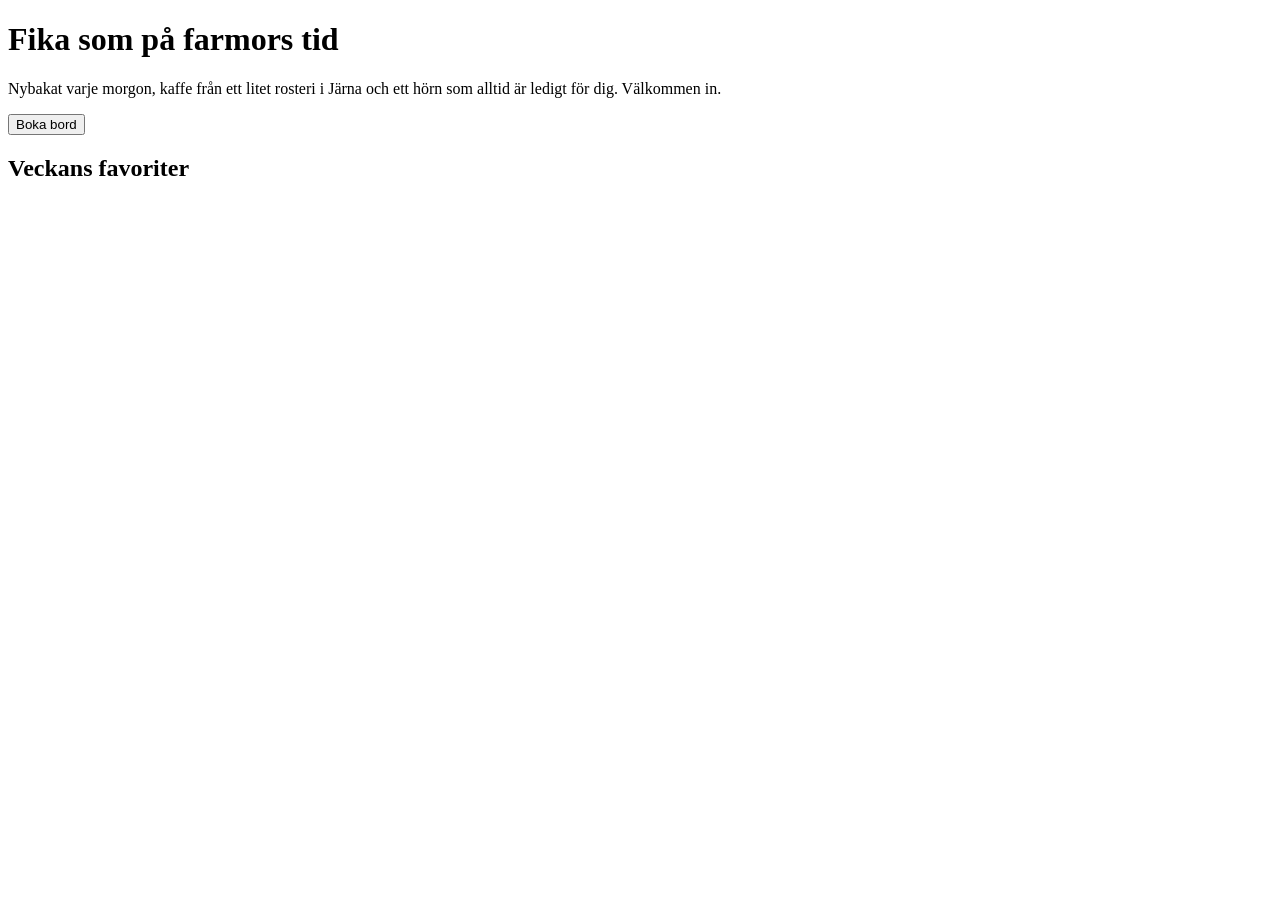
==== index.html @ 90b13fb8 "-m "Your commit message here"" ====
<!doctype html>
<html>
  <head>
    <meta charset="utf-8" />
    <title>Kafe Hörnet</title>
  </head>
  <body>
    <h1>Fika som på farmors tid</h1>
    <p>
      Nybakat varje morgon, kaffe från ett litet rosteri i Järna och ett hörn
      som alltid är ledigt för dig. Välkommen in.
    </p>
    <button>Boka bord</button>
    <h2>Veckans favoriter</h2>
  </body>
</html>
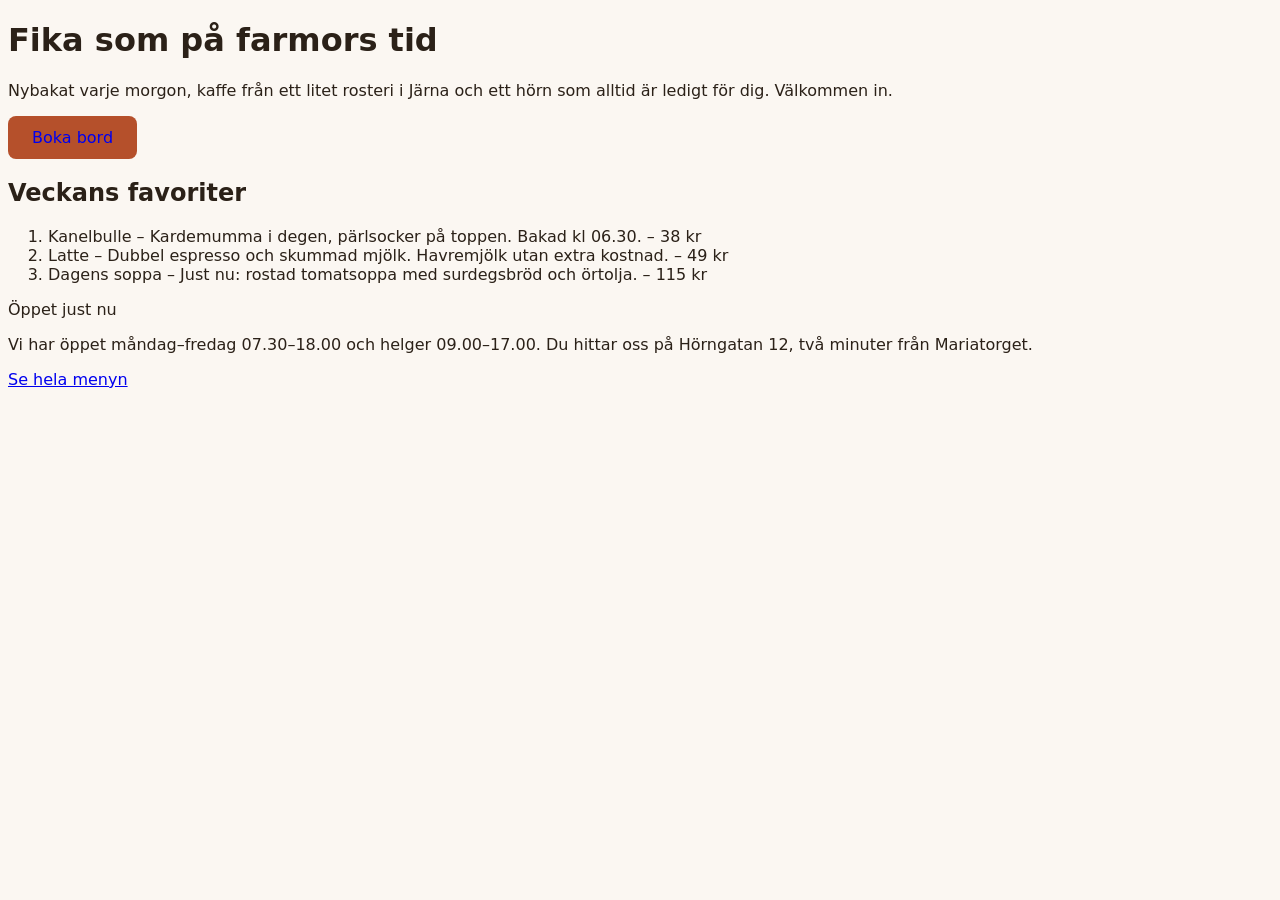
==== commit 69553728: "update" ====
--- a/index.html
+++ b/index.html
@@ -1,8 +1,9 @@
 <!doctype html>
-<html>
+<html lang="sv">
   <head>
     <meta charset="utf-8" />
     <title>Kafe Hörnet</title>
+    <link rel="stylesheet" href="style.css" />
   </head>
   <body>
     <h1>Fika som på farmors tid</h1>
@@ -10,7 +11,28 @@
       Nybakat varje morgon, kaffe från ett litet rosteri i Järna och ett hörn
       som alltid är ledigt för dig. Välkommen in.
     </p>
-    <button>Boka bord</button>
+
+    <p><a href="booking.html" class="button">Boka bord</a></p>
     <h2>Veckans favoriter</h2>
+    <ol>
+      <li>
+        Kanelbulle – Kardemumma i degen, pärlsocker på toppen. Bakad kl 06.30. –
+        38 kr
+      </li>
+      <li>
+        Latte – Dubbel espresso och skummad mjölk. Havremjölk utan extra
+        kostnad. – 49 kr
+      </li>
+      <li>
+        Dagens soppa – Just nu: rostad tomatsoppa med surdegsbröd och örtolja. –
+        115 kr
+      </li>
+    </ol>
+    <h>Öppet just nu</h>
+    <p>
+      Vi har öppet måndag–fredag 07.30–18.00 och helger 09.00–17.00. Du hittar
+      oss på Hörngatan 12, två minuter från Mariatorget.
+    </p>
+    <p><a href="menu.html">Se hela menyn</a></p>
   </body>
 </html>
--- a/style.css
+++ b/style.css
@@ -0,0 +1,31 @@
+/* Kafe Hörnet: färger och typsnitt */
+
+* {
+  box-sizing: border-box;
+}
+
+
+body {
+    font-family: system-ui, Helvetica, Arial, sans-serif;
+    line-height: 1,6;
+    color: #2B2118;
+    background-color: #FBF7F2;
+}
+
+main {
+  max-width: 1100px
+  margin: 24px
+  padding: 12px 24px
+
+}
+.button {
+  display: inline-block;
+  padding: 12px 24px;
+  font-size: 
+  font-weight: 
+  color: #ffffff;
+  text-decoration: none;
+  background-color:#B5502B;
+  border: 0;
+  border-radius: 8px;
+}
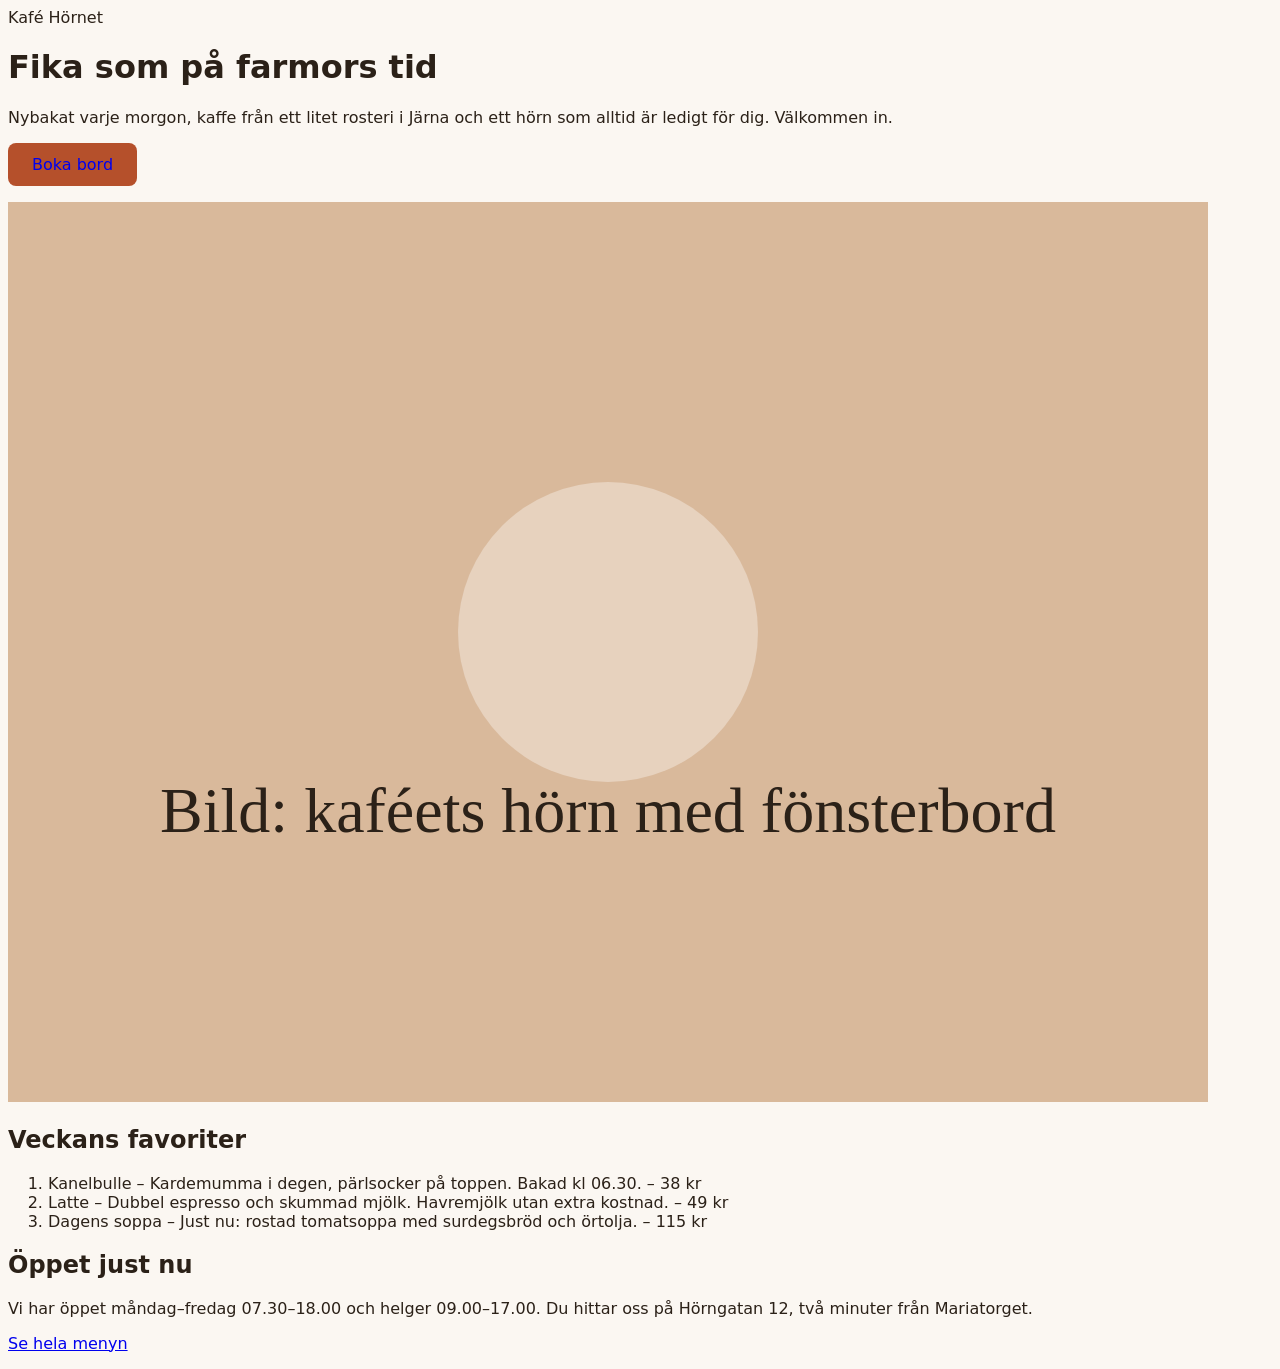
==== commit 9882ad93: "update" ====
--- a/index.html
+++ b/index.html
@@ -5,6 +5,7 @@
     <title>Kafe Hörnet</title>
     <link rel="stylesheet" href="style.css" />
   </head>
+  <header>Kafé Hörnet</header>
   <body>
     <h1>Fika som på farmors tid</h1>
     <p>
@@ -13,6 +14,7 @@
     </p>
 
     <p><a href="booking.html" class="button">Boka bord</a></p>
+    <img src="hero.svg" alt="" />
     <h2>Veckans favoriter</h2>
     <ol>
       <li>
@@ -28,7 +30,7 @@
         115 kr
       </li>
     </ol>
-    <h>Öppet just nu</h>
+    <h2>Öppet just nu</h2>
     <p>
       Vi har öppet måndag–fredag 07.30–18.00 och helger 09.00–17.00. Du hittar
       oss på Hörngatan 12, två minuter från Mariatorget.
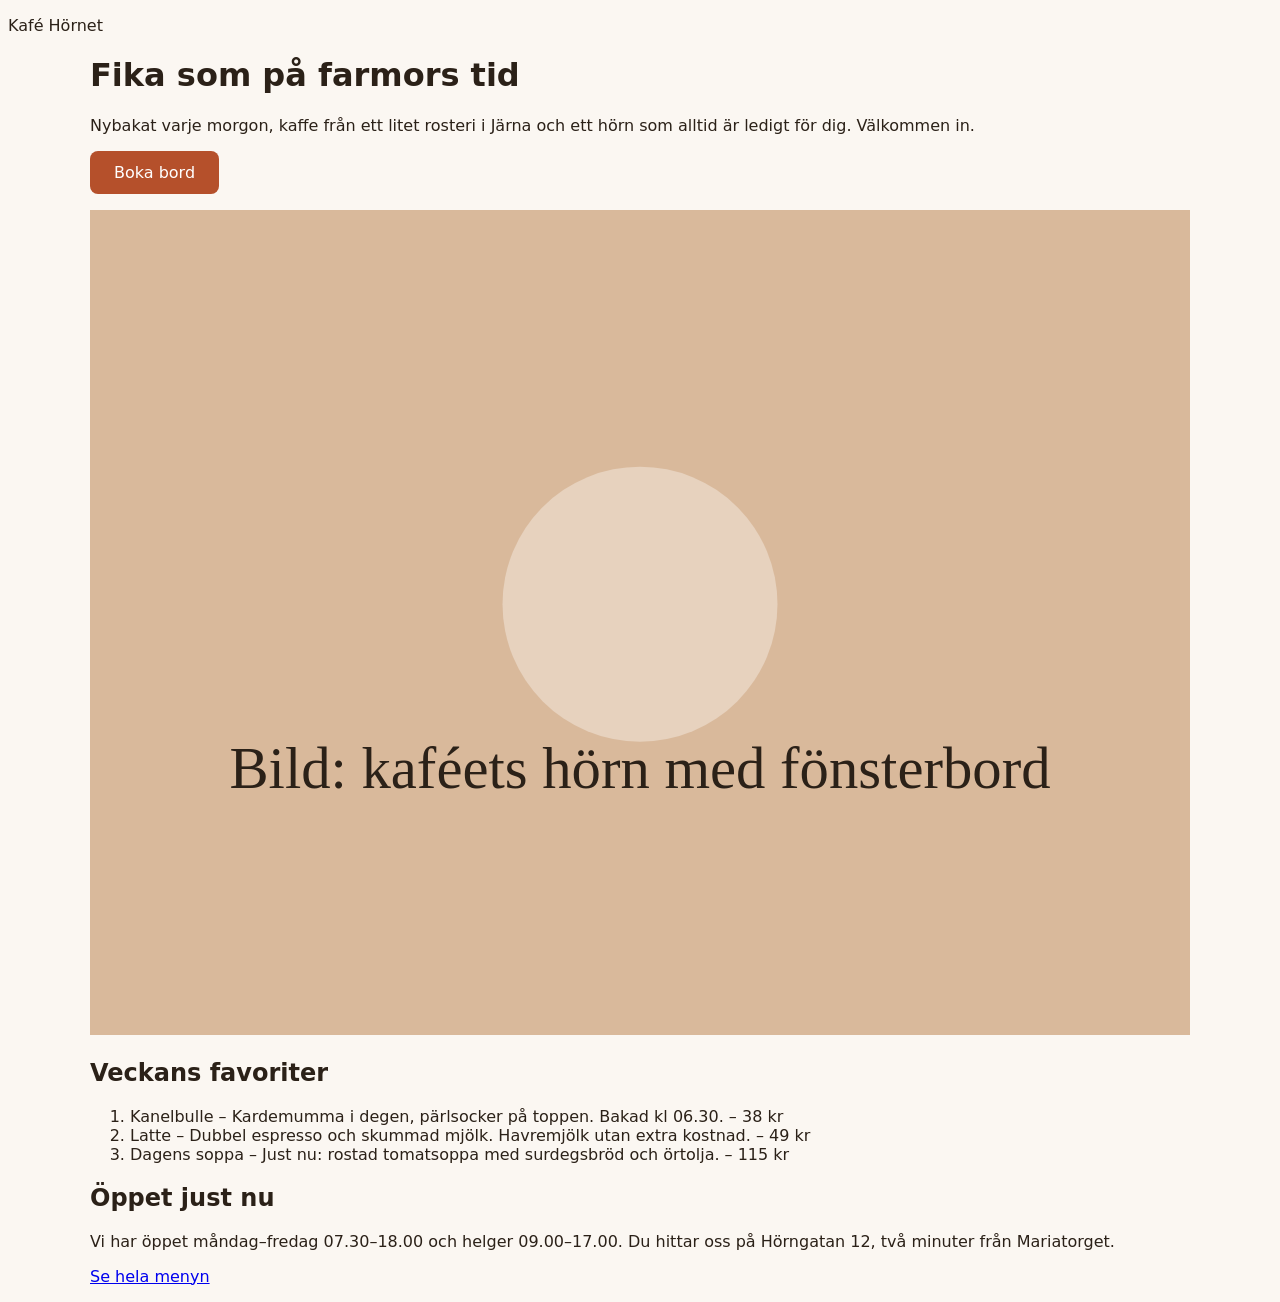
==== commit a70bddde: "update" ====
--- a/index.html
+++ b/index.html
@@ -5,36 +5,40 @@
     <title>Kafe Hörnet</title>
     <link rel="stylesheet" href="style.css" />
   </head>
-  <header>Kafé Hörnet</header>
   <body>
-    <h1>Fika som på farmors tid</h1>
-    <p>
-      Nybakat varje morgon, kaffe från ett litet rosteri i Järna och ett hörn
-      som alltid är ledigt för dig. Välkommen in.
-    </p>
+    <header>
+      <p>Kafé Hörnet</p>
+    </header>
+    <main>
+      <h1>Fika som på farmors tid</h1>
+      <p>
+        Nybakat varje morgon, kaffe från ett litet rosteri i Järna och ett hörn
+        som alltid är ledigt för dig. Välkommen in.
+      </p>
 
-    <p><a href="booking.html" class="button">Boka bord</a></p>
-    <img src="hero.svg" alt="" />
-    <h2>Veckans favoriter</h2>
-    <ol>
-      <li>
-        Kanelbulle – Kardemumma i degen, pärlsocker på toppen. Bakad kl 06.30. –
-        38 kr
-      </li>
-      <li>
-        Latte – Dubbel espresso och skummad mjölk. Havremjölk utan extra
-        kostnad. – 49 kr
-      </li>
-      <li>
-        Dagens soppa – Just nu: rostad tomatsoppa med surdegsbröd och örtolja. –
-        115 kr
-      </li>
-    </ol>
-    <h2>Öppet just nu</h2>
-    <p>
-      Vi har öppet måndag–fredag 07.30–18.00 och helger 09.00–17.00. Du hittar
-      oss på Hörngatan 12, två minuter från Mariatorget.
-    </p>
-    <p><a href="menu.html">Se hela menyn</a></p>
+      <p><a href="booking.html" class="button">Boka bord</a></p>
+      <img src="hero.svg" alt="" />
+      <h2>Veckans favoriter</h2>
+      <ol>
+        <li>
+          Kanelbulle – Kardemumma i degen, pärlsocker på toppen. Bakad kl 06.30.
+          – 38 kr
+        </li>
+        <li>
+          Latte – Dubbel espresso och skummad mjölk. Havremjölk utan extra
+          kostnad. – 49 kr
+        </li>
+        <li>
+          Dagens soppa – Just nu: rostad tomatsoppa med surdegsbröd och örtolja.
+          – 115 kr
+        </li>
+      </ol>
+      <h2>Öppet just nu</h2>
+      <p>
+        Vi har öppet måndag–fredag 07.30–18.00 och helger 09.00–17.00. Du hittar
+        oss på Hörngatan 12, två minuter från Mariatorget.
+      </p>
+      <p><a href="menu.html">Se hela menyn</a></p>
+    </main>
   </body>
 </html>
--- a/style.css
+++ b/style.css
@@ -4,28 +4,28 @@
   box-sizing: border-box;
 }
 
+img {
+  max-width: 100%;
+  height: auto;
+}
 
 body {
-    font-family: system-ui, Helvetica, Arial, sans-serif;
-    line-height: 1,6;
-    color: #2B2118;
-    background-color: #FBF7F2;
+  font-family: system-ui, Helvetica, Arial, sans-serif;
+  line-height: 1, 6;
+  color: #2b2118;
+  background-color: #fbf7f2;
 }
 
 main {
-  max-width: 1100px
-  margin: 24px
-  padding: 12px 24px
-
+  max-width: 1100px;
+  margin: 0 auto;
 }
 .button {
   display: inline-block;
   padding: 12px 24px;
-  font-size: 
-  font-weight: 
   color: #ffffff;
   text-decoration: none;
-  background-color:#B5502B;
+  background-color: #b5502b;
   border: 0;
   border-radius: 8px;
-}+}
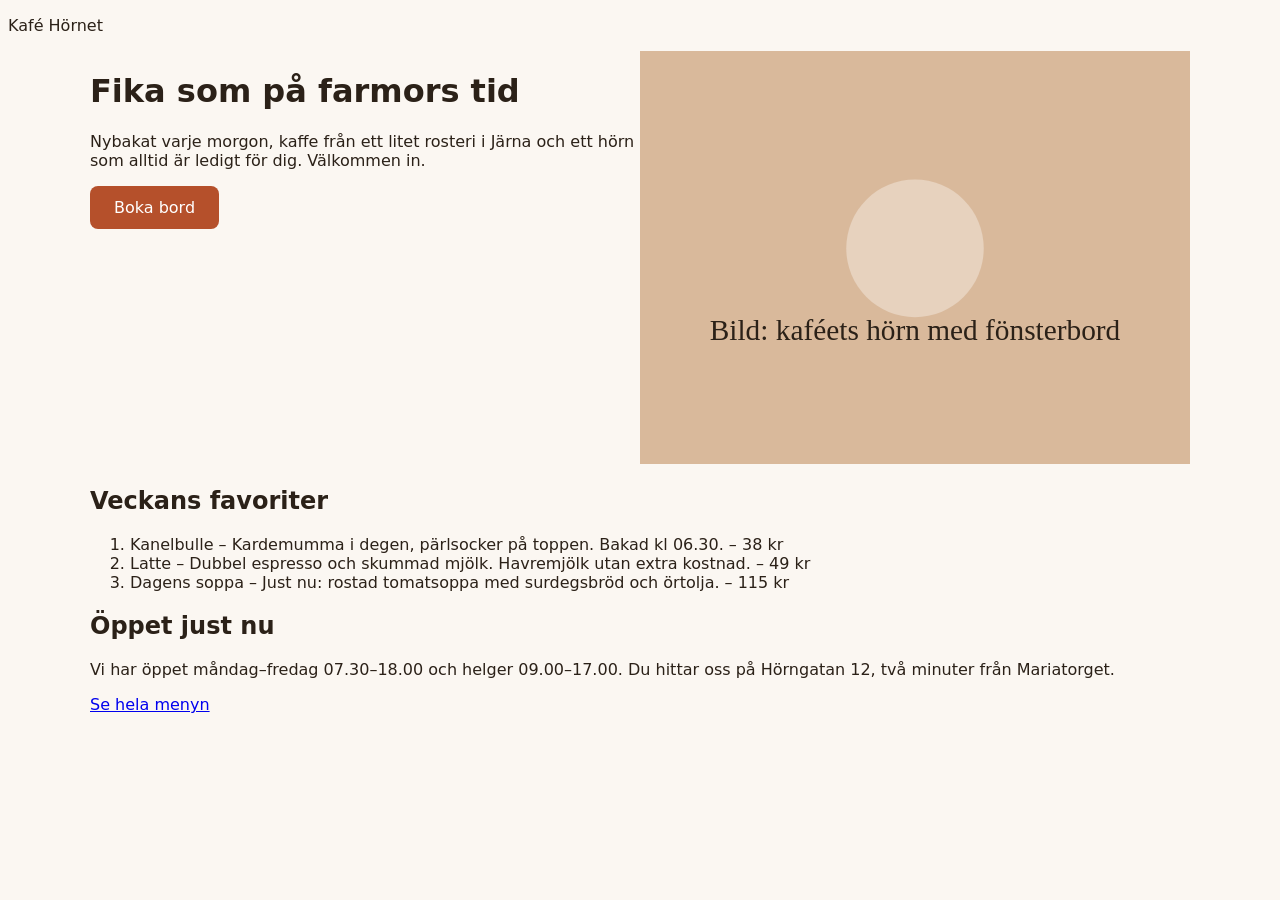
==== commit a736f6a1: "updatesidavidsida" ====
--- a/index.html
+++ b/index.html
@@ -10,14 +10,21 @@
       <p>Kafé Hörnet</p>
     </header>
     <main>
-      <h1>Fika som på farmors tid</h1>
-      <p>
-        Nybakat varje morgon, kaffe från ett litet rosteri i Järna och ett hörn
-        som alltid är ledigt för dig. Välkommen in.
-      </p>
+      <div class="cardparent">
+        <div class="card">
+          <h1>Fika som på farmors tid</h1>
+          <p>
+            Nybakat varje morgon, kaffe från ett litet rosteri i Järna och ett
+            hörn som alltid är ledigt för dig. Välkommen in.
+          </p>
+          <p><a href="booking.html" class="button">Boka bord</a></p>
+        </div>
 
-      <p><a href="booking.html" class="button">Boka bord</a></p>
-      <img src="hero.svg" alt="" />
+        <div class="card">
+          <img src="hero.svg" alt="" />
+        </div>
+      </div>
+
       <h2>Veckans favoriter</h2>
       <ol>
         <li>
--- a/style.css
+++ b/style.css
@@ -29,3 +29,10 @@
   border: 0;
   border-radius: 8px;
 }
+.cardparent {
+  display: flex;
+}
+
+.card {
+  flex: 1;
+}
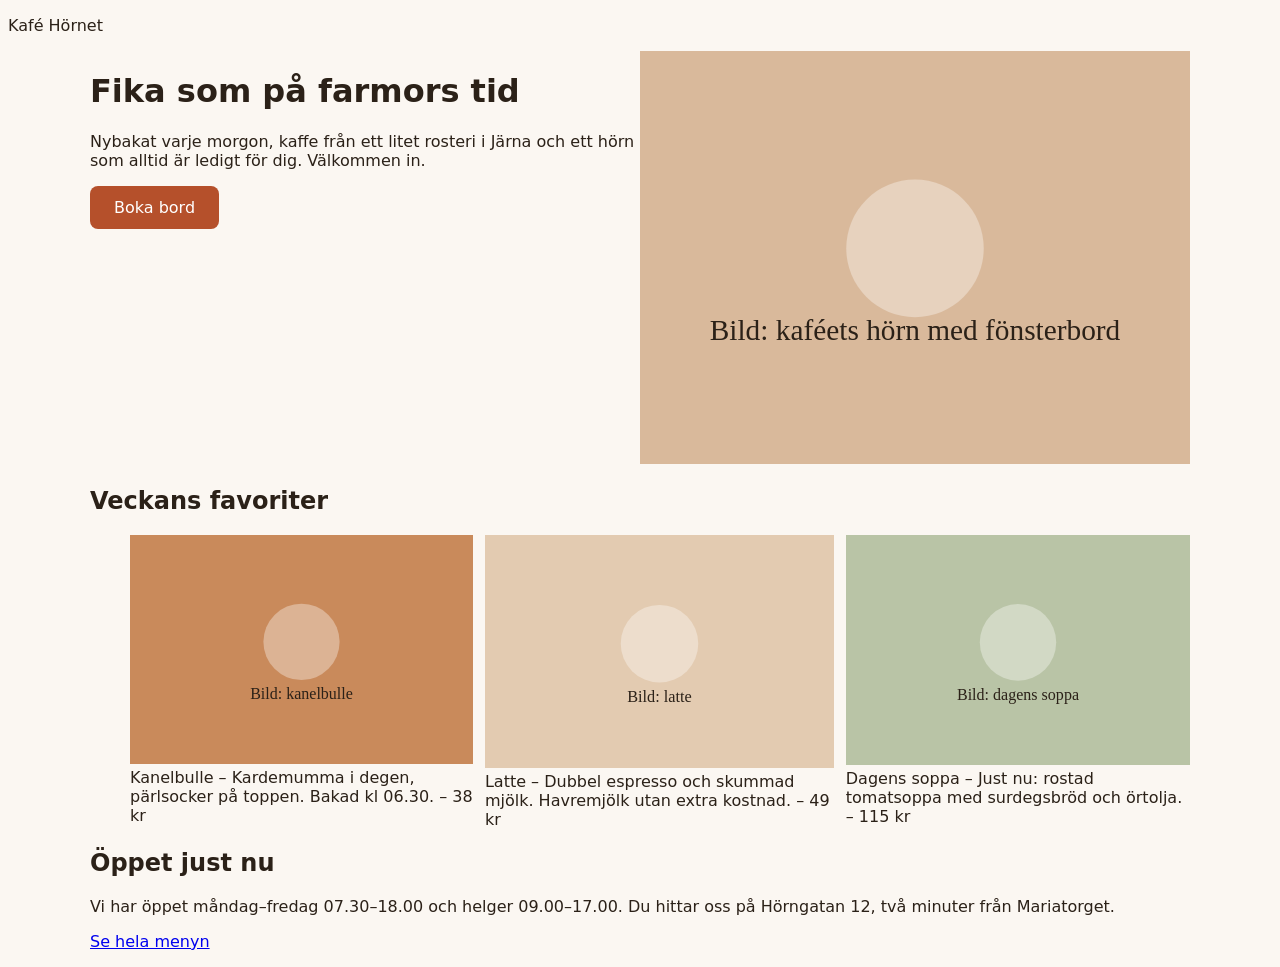
==== commit 05c484eb: "update" ====
--- a/index.html
+++ b/index.html
@@ -26,20 +26,23 @@
       </div>
 
       <h2>Veckans favoriter</h2>
-      <ol>
+      <ul class="menyn">
         <li>
+          <img src="cinnamon-bun.svg" alt="" />
           Kanelbulle – Kardemumma i degen, pärlsocker på toppen. Bakad kl 06.30.
           – 38 kr
         </li>
         <li>
+          <img src="latte.svg" alt="" />
           Latte – Dubbel espresso och skummad mjölk. Havremjölk utan extra
           kostnad. – 49 kr
         </li>
         <li>
+          <img src="soup.svg" alt="" />
           Dagens soppa – Just nu: rostad tomatsoppa med surdegsbröd och örtolja.
           – 115 kr
         </li>
-      </ol>
+      </ul>
       <h2>Öppet just nu</h2>
       <p>
         Vi har öppet måndag–fredag 07.30–18.00 och helger 09.00–17.00. Du hittar
--- a/style.css
+++ b/style.css
@@ -36,3 +36,13 @@
 .card {
   flex: 1;
 }
+
+.menyn {
+  display: flex;
+  flex-direction: row;
+  gap: 12px;
+}
+
+.menyn li {
+  display: block;
+}
